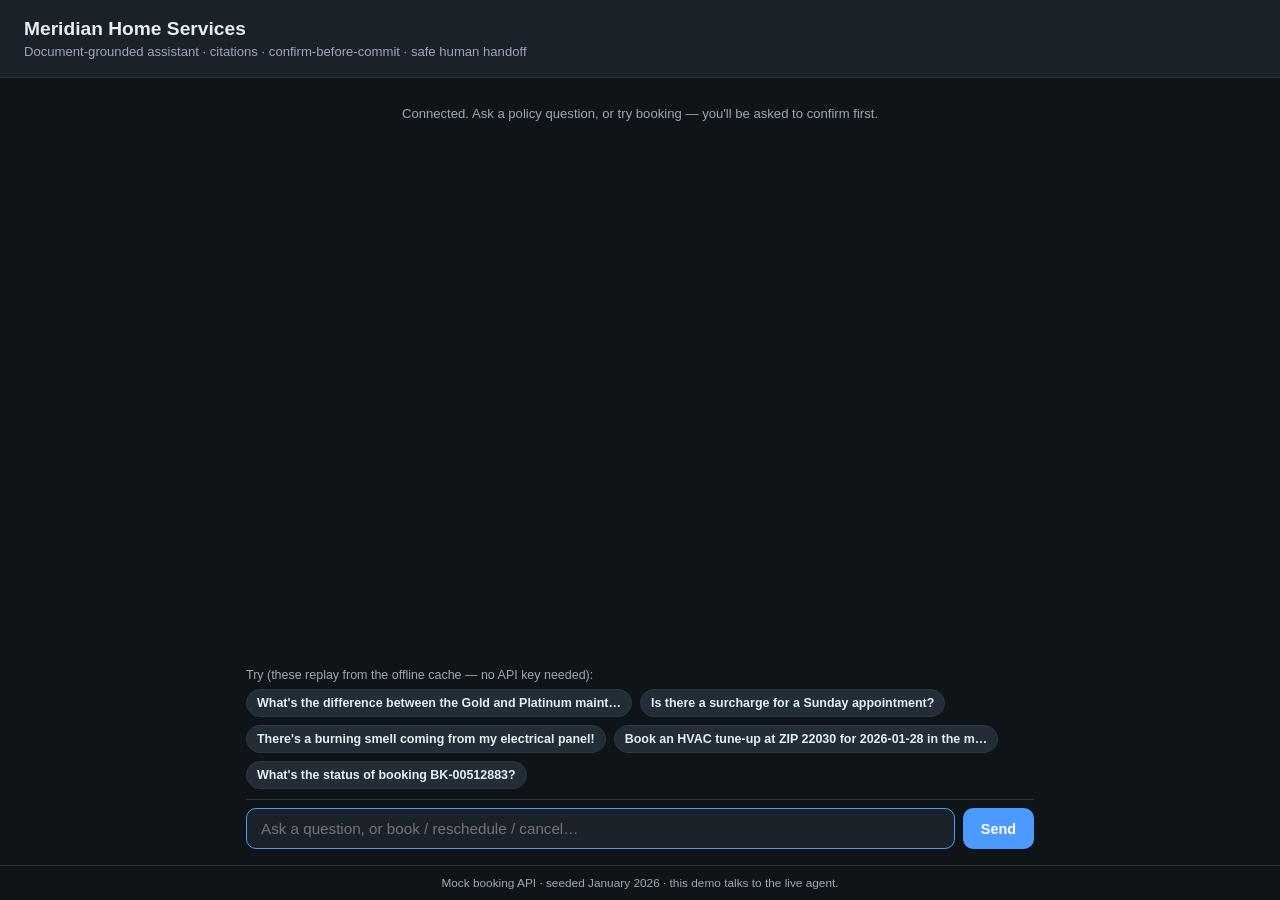
==== web/index.html @ 5b395daa "P8: minimal web demo — a static chat page over the SAME agent A thin FastAPI shell (server/app.py) t" ====
<!DOCTYPE html>
<html lang="en">
<head>
  <meta charset="utf-8" />
  <meta name="viewport" content="width=device-width, initial-scale=1" />
  <title>Meridian Assistant — Demo</title>
  <link rel="stylesheet" href="style.css" />
</head>
<body>
  <header>
    <h1>Meridian Home Services</h1>
    <p class="sub">Document-grounded assistant · citations · confirm-before-commit · safe human handoff</p>
  </header>

  <main>
    <section id="chat" aria-live="polite"></section>

    <div id="suggestions">
      <span class="hint">Try (these replay from the offline cache — no API key needed):</span>
      <div class="chips" id="suggestion-chips"></div>
    </div>

    <form id="composer" autocomplete="off">
      <input id="message" type="text" placeholder="Ask a question, or book / reschedule / cancel…" aria-label="Message" />
      <button type="submit" id="send">Send</button>
    </form>
  </main>

  <!-- Confirm-before-commit modal: a booking is only created/changed when the user clicks Approve. -->
  <div id="modal-backdrop" class="hidden">
    <div id="modal" role="dialog" aria-modal="true" aria-labelledby="modal-title">
      <h2 id="modal-title">Please confirm</h2>
      <p id="modal-preview"></p>
      <pre id="modal-action" class="action"></pre>
      <div class="modal-buttons">
        <button id="approve" class="primary">Approve</button>
        <button id="decline" class="secondary">Decline</button>
      </div>
    </div>
  </div>

  <footer>
    <span>Mock booking API · seeded January 2026 · this demo talks to the live agent.</span>
  </footer>

  <script src="app.js"></script>
</body>
</html>
---- web/style.css ----
:root {
  --bg: #0f1419;
  --panel: #1a2129;
  --panel-2: #232d38;
  --text: #e6edf3;
  --muted: #9aa7b4;
  --accent: #4c9aff;
  --user: #2b6cb0;
  --assistant: #232d38;
  --emergency: #d64545;
  --ok: #3fb950;
  --border: #2d3742;
}

* { box-sizing: border-box; }

body {
  margin: 0;
  font-family: -apple-system, BlinkMacSystemFont, "Segoe UI", Roboto, Helvetica, Arial, sans-serif;
  background: var(--bg);
  color: var(--text);
  display: flex;
  flex-direction: column;
  min-height: 100vh;
}

header {
  padding: 18px 24px;
  border-bottom: 1px solid var(--border);
  background: var(--panel);
}
header h1 { margin: 0; font-size: 1.2rem; }
header .sub { margin: 4px 0 0; color: var(--muted); font-size: 0.82rem; }

main {
  flex: 1;
  width: 100%;
  max-width: 820px;
  margin: 0 auto;
  padding: 16px;
  display: flex;
  flex-direction: column;
}

#chat { flex: 1; display: flex; flex-direction: column; gap: 12px; padding-bottom: 12px; }

.msg { max-width: 86%; padding: 10px 14px; border-radius: 12px; line-height: 1.45; white-space: pre-wrap; word-wrap: break-word; }
.msg.user { align-self: flex-end; background: var(--user); color: #fff; border-bottom-right-radius: 3px; }
.msg.assistant { align-self: flex-start; background: var(--assistant); border: 1px solid var(--border); border-bottom-left-radius: 3px; }
.msg.handoff { border-left: 3px solid var(--emergency); }
.msg.system { align-self: center; color: var(--muted); font-size: 0.82rem; background: none; }

.citations { margin-top: 8px; display: flex; flex-wrap: wrap; gap: 6px; }
.cite-chip { font-size: 0.72rem; background: var(--panel-2); border: 1px solid var(--border); color: var(--accent); padding: 2px 8px; border-radius: 10px; }

.committed { margin-top: 8px; color: var(--ok); font-size: 0.8rem; font-weight: 600; }

details.trace { margin-top: 8px; font-size: 0.76rem; color: var(--muted); }
details.trace summary { cursor: pointer; user-select: none; }
details.trace pre { background: var(--bg); border: 1px solid var(--border); border-radius: 8px; padding: 8px; overflow-x: auto; color: var(--muted); }

#suggestions { margin: 6px 0 10px; }
#suggestions .hint { color: var(--muted); font-size: 0.78rem; }
.chips { display: flex; flex-wrap: wrap; gap: 8px; margin-top: 6px; }
.chip { cursor: pointer; font-size: 0.78rem; background: var(--panel-2); border: 1px solid var(--border); color: var(--text); padding: 6px 10px; border-radius: 14px; }
.chip:hover { border-color: var(--accent); }

#composer { display: flex; gap: 8px; padding-top: 8px; border-top: 1px solid var(--border); }
#message { flex: 1; padding: 11px 14px; border-radius: 10px; border: 1px solid var(--border); background: var(--panel); color: var(--text); font-size: 0.95rem; }
#message:focus { outline: none; border-color: var(--accent); }

button { cursor: pointer; border: none; border-radius: 10px; padding: 11px 18px; font-size: 0.9rem; font-weight: 600; }
button:disabled { opacity: 0.5; cursor: default; }
#send, .primary { background: var(--accent); color: #fff; }
.secondary { background: var(--panel-2); color: var(--text); border: 1px solid var(--border); }

footer { padding: 10px 24px; border-top: 1px solid var(--border); color: var(--muted); font-size: 0.74rem; text-align: center; }

#modal-backdrop { position: fixed; inset: 0; background: rgba(0,0,0,0.6); display: flex; align-items: center; justify-content: center; z-index: 10; }
#modal-backdrop.hidden { display: none; }
#modal { background: var(--panel); border: 1px solid var(--border); border-radius: 14px; padding: 22px; width: min(92vw, 460px); }
#modal h2 { margin: 0 0 10px; font-size: 1.05rem; }
#modal-preview { margin: 0 0 10px; }
.action { background: var(--bg); border: 1px solid var(--border); border-radius: 8px; padding: 10px; font-size: 0.76rem; color: var(--muted); overflow-x: auto; white-space: pre-wrap; }
.modal-buttons { display: flex; gap: 10px; justify-content: flex-end; margin-top: 14px; }
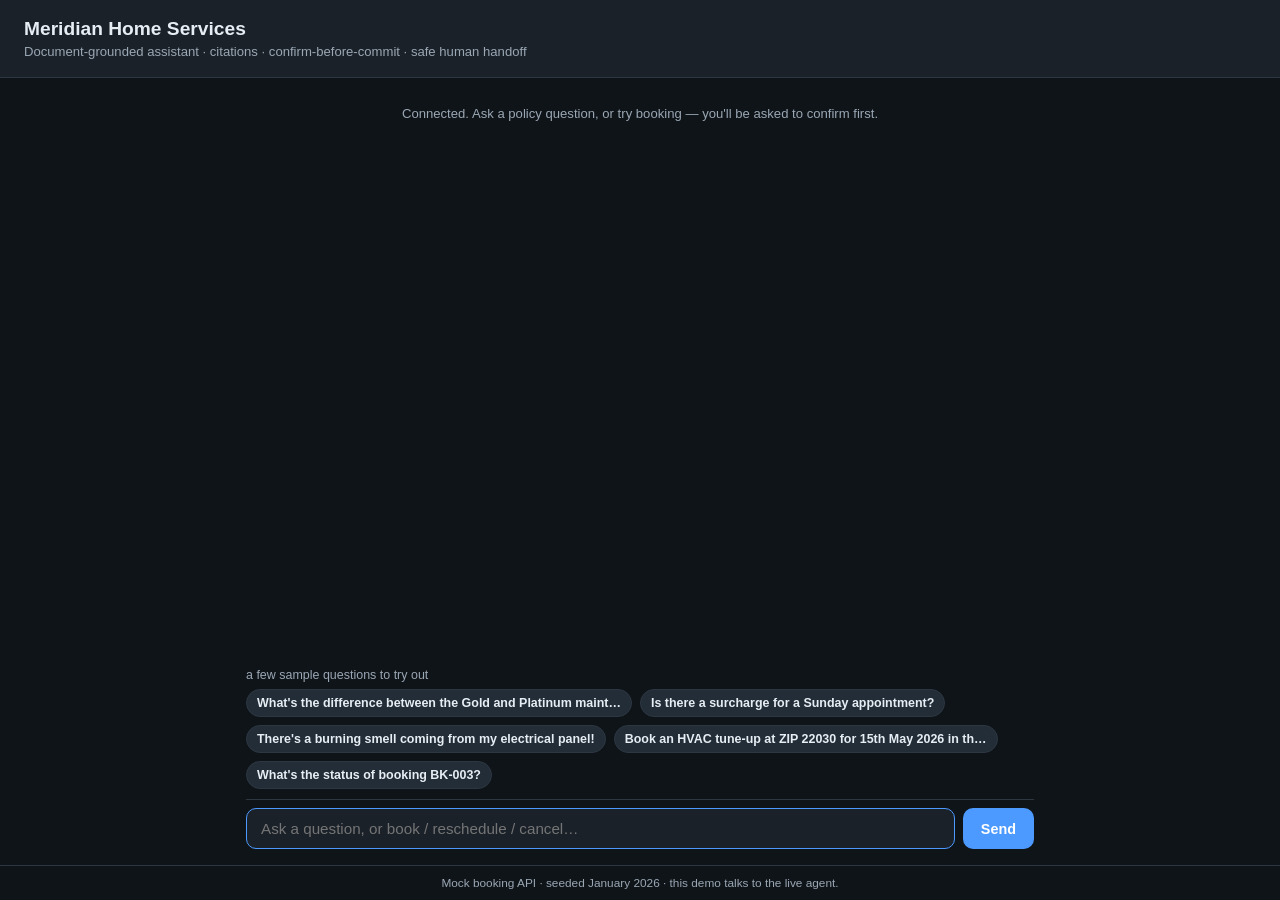
==== commit 66a7be41: "fix(web): make the "generating" indicator actually visible + cache-bust assets Two reasons it wasn't" ====
--- a/web/index.html
+++ b/web/index.html
@@ -4,7 +4,7 @@
   <meta charset="utf-8" />
   <meta name="viewport" content="width=device-width, initial-scale=1" />
   <title>Meridian Assistant — Demo</title>
-  <link rel="stylesheet" href="style.css" />
+  <link rel="stylesheet" href="style.css?v=2" />
 </head>
 <body>
   <header>
@@ -16,7 +16,7 @@
     <section id="chat" aria-live="polite"></section>
 
     <div id="suggestions">
-      <span class="hint">Try (these replay from the offline cache — no API key needed):</span>
+      <span class="hint">a few sample questions to try out</span>
       <div class="chips" id="suggestion-chips"></div>
     </div>
 
@@ -43,6 +43,6 @@
     <span>Mock booking API · seeded January 2026 · this demo talks to the live agent.</span>
   </footer>
 
-  <script src="app.js"></script>
+  <script src="app.js?v=2"></script>
 </body>
 </html>
--- a/web/style.css
+++ b/web/style.css
@@ -50,6 +50,24 @@
 .msg.handoff { border-left: 3px solid var(--emergency); }
 .msg.system { align-self: center; color: var(--muted); font-size: 0.82rem; background: none; }
 
+/* "Generating…" typing indicator — animated dots while the assistant is working. */
+.msg.typing { padding: 14px 16px; }
+.msg.typing .dots { display: inline-flex; gap: 5px; align-items: center; }
+.msg.typing .dots span {
+  width: 7px; height: 7px; border-radius: 50%;
+  background: var(--muted);
+  animation: typing-pulse 1.2s infinite ease-in-out;
+}
+.msg.typing .dots span:nth-child(2) { animation-delay: 0.2s; }
+.msg.typing .dots span:nth-child(3) { animation-delay: 0.4s; }
+@keyframes typing-pulse {
+  0%, 60%, 100% { opacity: 0.25; transform: translateY(0); }
+  30%           { opacity: 1;    transform: translateY(-3px); }
+}
+@media (prefers-reduced-motion: reduce) {
+  .msg.typing .dots span { animation: none; opacity: 0.6; }
+}
+
 .citations { margin-top: 8px; display: flex; flex-wrap: wrap; gap: 6px; }
 .cite-chip { font-size: 0.72rem; background: var(--panel-2); border: 1px solid var(--border); color: var(--accent); padding: 2px 8px; border-radius: 10px; }
 
